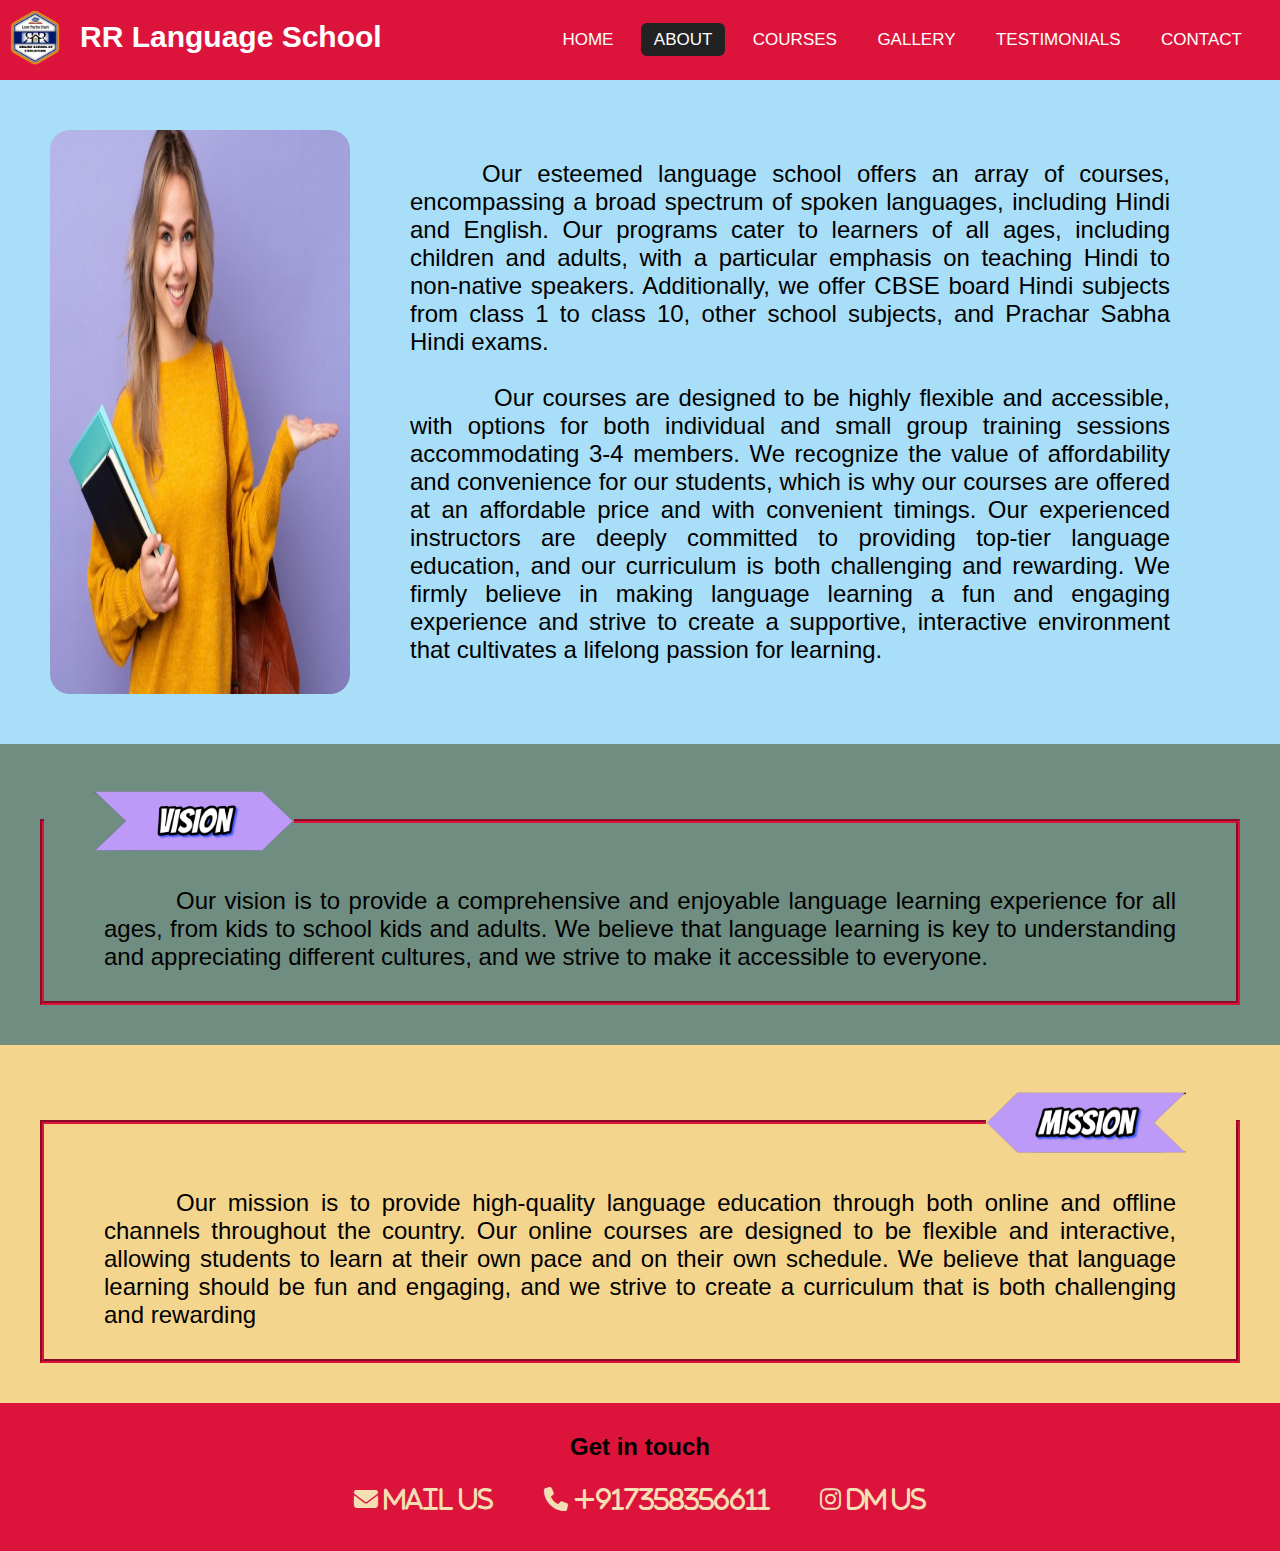
==== about.html @ 20aec18e "new file:   about.html 	new file:   contact.html 	new file:   courses.html 	new file:   feedback.htm" ====
<!DOCTYPE html>
<html>
    <head>
        <meta charset="utf-8">
        <meta name="viewport" content="width=device-width, initial-scale=1.0">
        <link rel="stylesheet" href="style.css">
        <link rel="stylesheet" href="https://cdnjs.cloudflare.com/ajax/libs/font-awesome/6.4.0/css/all.min.css">
        <link rel="icon" href="/images/logo.png">
        <title>RR School of Education</title>
    </head>
    <body>
    <!-- navbar -->
    <nav>
        <input type="checkbox" id="check">
        <label for="check" class="checkbtn">
            <i class="fas fa-bars"></i>
        </label>
        <label class="logo"><img src="images/logo.png" alt="logo" id="main-logo">RR Language School</label>
        <ul>
            <li><a href="index.html">Home</a></li>
            <li><a class="active" href="about.html">About</a></li>
            <li><a href="courses.html">Courses</a></li>
            <li><a href="gallery.html">Gallery</a></li>
            <li><a href="feedback.html">Testimonials</a></li>
            <li><a href="contact.html">Contact</a></li>
        </ul>
    </nav>
    <!-- navbar -->
    <section class="about">
        <img src="images/about-image.jpg"/>
        <p>&ensp;&ensp;&ensp;&ensp;&ensp;&ensp;Our esteemed language school offers an array of courses, encompassing a broad spectrum of spoken languages, including Hindi and English. Our programs cater to learners of all ages, including children and adults, with a particular emphasis on teaching Hindi to non-native speakers. Additionally, we offer CBSE board Hindi subjects from class 1 to class 10,  other school subjects, and Prachar Sabha Hindi exams. <br><br>&ensp;&ensp;&ensp;&ensp;&ensp;&ensp;&ensp;Our courses are designed to be highly flexible and accessible, with options for both individual and small group training sessions accommodating 3-4 members. We recognize the value of affordability and convenience for our students, which is why our courses are offered at an affordable price and with convenient timings. Our experienced instructors are deeply committed to providing top-tier language education, and our curriculum is both challenging and rewarding. We firmly believe in making language learning a fun and engaging experience and strive to create a supportive, interactive environment that cultivates a lifelong passion for learning.</p>

    </section>
    <section class="vision">
        <fieldset>
        <legend><img src="images/vision.png"/></legend>
        <p>&ensp;&ensp;&ensp;&ensp;&ensp;&ensp;Our vision is to provide a comprehensive and enjoyable language learning experience for all ages, from kids to school kids and adults. We believe that language learning is key to understanding and appreciating different cultures, and we strive to make it accessible to everyone.</p>
        </fieldset>
    </section>
    <div class="wrapper">
        <div class="dividing-canopy"></div>
    </div>
    <section class="mission">
        <fieldset>
        <legend><img src="images/mission.png"/></legend>
        <p>&ensp;&ensp;&ensp;&ensp;&ensp;&ensp;Our mission is to provide high-quality language education through both online and offline channels throughout the country. Our online courses are designed to be flexible and interactive, allowing students to learn at their own pace and on their own schedule. We believe that language learning should be fun and engaging, and we strive to create a curriculum that is both challenging and rewarding</p>
        </fieldset>
    </section>
    <!-- Footer -->
    <div class="footer">
        <h2>Get in touch</h2>
        <div class="social-icons">
            <a href="mailto:rrschoolofedu@gmail.com" target="_blank" class="fa-solid fa-envelope"> Mail Us</a>
            <a href="tel:+917358356611" target="_blank" class="fa-solid fa-phone"> +917358356611 </a>
            <a href="https://instagram.com/hindi_e_learning?utm_source=qr&igshid=NGExMmI2YTkyZg%3D%3D" target="_blank" class="fa-brands fa-instagram"> DM Us </a>
        </div>
    </div>
    <!-- Footer -->
    </body>
</html>
---- style.css ----
* {
    text-decoration: none;
    margin: 0;
    padding: 0;
    list-style: none;
    box-sizing: border-box;
}

body {
    margin: 0;
    padding: 0;
    font-family: Arial, Helvetica, sans-serif;
    scroll-behavior: smooth;
    overflow: scroll;

}


/* NavBar - Start */
nav{
    background: crimson;
    font-family: 'Gill Sans', 'Gill Sans MT', Calibri, 'Trebuchet MS', sans-serif;
    height: 80px;
    width: 100%;
    z-index: 1;
  }
  label.logo{
    color: white;
    font-size: 30px;
    line-height: 73px;
    padding: 0 10px;
    font-weight: bold;
  }
#main-logo {
    float: left;
    padding: 10px;
    width: 70px;
}

nav ul{
    float: right;
    margin-right: 20px;
}
nav ul li{
    display: inline-block;
    line-height: 80px;
    margin: 0 5px;
}
nav ul li a{
    color: white;
    font-size: 17px;
    padding: 7px 13px;
    border-radius: 6px;
    text-transform: uppercase;
}
a.active,a:hover{
    background: #222;
    transition: .5s;
}
.checkbtn{
    font-size: 30px;
    color: white;
    float: right;
    line-height: 80px;
    margin-right: 40px;
    cursor: pointer;
    display: none;
}
#check{
    display: none;
}
@media (max-width: 952px){
    label.logo{
      font-size: 20px;
      padding-left: 50px;
    }
    nav ul li a{
      font-size: 16px;
    }
}
@media (max-width: 858px){
    nav{
        position: relative;
        z-index: 3;
    }
    .checkbtn{
      display: block;
    }
    ul{
      position: fixed;
      width: 100%;
      height: 100vh;
      background: #2c3e50;
      top: 80px;
      left: -100%;
      text-align: center;
      transition: all .5s;
    }
    nav ul li{
      display: block;
      margin: 50px 0;
      line-height: 30px;
    }
    nav ul li a{
      font-size: 20px;
    }
    a:hover,a.active{
      background: none;
      color: #0082e6;
    }
    #check:checked ~ ul{
      left: 0;
    }
}
/* NavBar - End / Welcome Banner - Start */

.container {
    position: absolute;
    left: 0;
    top: 79px;
    width: 100%;
    height: 600px;
    animation: animate 16s step-start infinite;
    background-size: cover;
    background-position: center;
}

.outer {
    position: absolute;
    left: 0;
    top: 0;
    width: 100%;
    height: 600px;
    background-color: rgba(0, 0, 0, 0.5);
}

.details {
    position: absolute;
    left: 50%;
    top: 50%;
    transform: translate(-50%, -50%);
    text-align: center;
}

.details h1 {
    font-size: 3em;
    color: #fff;
    text-shadow: 0px 0px 4px black;
}
.details h2 {
    margin-top: 20px;
    margin-bottom: 20px;
    color: #fff;
    text-shadow: 0px 0px 4px black;
}
.details a {
    padding: 5px 10px;
    background-color: lightcoral;
    font-size: 18px;
    font-weight: bold;
    color: #fff;
    text-shadow: 0px 0px 4px black;
    border-radius: 5px;
}

.details a:hover {
    background-color: palevioletred;
}
.tel-num:hover span{
    display: none;
}
.tel-num:hover a:after{
    content: '📞 +917358356611';
}

@keyframes animate {
    0%, 100%{
        background-image: url('images/bg1.jpg');
    }
    25%{
        background-image: url('images/bg2.jpg');
    }
    50%{
        background-image: url('images/bg3.jpg');
    }
    75%{
        background-image: url('images/bg4.jpg');
    }
}

@media (max-width: 858px) {
    .container {
        position: absolute;
        z-index: 1;
    }
    
}

/* Welcome Banner - End / About - Start */

.quote {
    margin-top: 600px;
    width: 300px;
}

.about-text {
    font-size: 2em;
    margin-top: 600px;
}
.about-text p {
    text-align: left;
    font-size: .75em;
    margin-top: 30px;
    padding-left: 50px;
}

.about-block, .about {
    width: 100%;
    margin: 0 auto;
    padding: 80px;
    display: flex;
    justify-content: space-around;
    text-align: center;
    background: #F3FDE8;
}

@media (max-width: 858px) {
    .quote {
        width: 80%;
    }
    .about-text  h3 {
        margin-top: 35px;
    }
    .about-text{
        margin-top: 10px;
    }
    .about-block, .about {
        display: flex;
        flex-wrap: wrap;
        width: auto;
        padding: 15px;
        
    }
    
}

/* About - End / Poster Start */

.image-block {
    width: 100%; 
    padding: 80px 0;
    background-color: #ffe5e5;
}
.image-block h1 {
    padding-bottom: 70px;
    text-align: center;
}
.poster {
    display: flex;
    justify-content: space-around;
    flex-wrap: wrap;
}
.poster img {
    width: 200px;
    height: 300px;
    margin: 30px;
    box-shadow: 0 4px 8px 0 black, 0 6px 20px 0 black;
}

@media (max-width: 858px) {
    .image-block {
        padding: 30px;
    }
    .poster {
        flex-wrap: wrap;
    }
}


/* Poster End / Achive Start */

.achive-block {
    width: 100%;
    display: flex;
    justify-content: space-around;
    background-color: #FFBFBF;
    text-align: center;
    padding: 100px 20px;
}

.achive-block img {
    border: 5px solid crimson;
    border-radius: 50%;
    width: 100px;
}

.achive-block h3 {
    padding-top: 50px;
}

@media (max-width: 858px) {
    .achive-block {
        flex-wrap: wrap;
    }
    .achive-block h3 {
        padding-top: 20px;
        padding-bottom: 50px;
    }
}
/* Achive End / Footer Start */

.footer {
    padding: 30px;
    text-align: center;
    background-color: crimson;
}

.footer h2 {
    color: black;
    margin-bottom: 1rem
}

.social-icons a {
  color: wheat;
  font-size: 1.5rem;
  margin: 0 0.5rem;
  padding: 10px 15px;
}
  
.social-icons a:hover {
    background-color: #222;
    border-radius: 5px;
}

/* Footer End */


.about {
    width: 100%;
    margin: 0 auto;
    padding: 50px;
    display: flex;
    justify-content: space-around;
    text-align: center;
    background : #a9def9;
}
.about img {
    width: 300px;
    border-radius: 20px;
}
.vision {
    background: #708d81;
    padding: 40px;
}
.mission {
    background: #f4d58d;
    padding: 40px;
}
.about p, .vision p, .mission p {
    padding: 30px 60px;
    text-align: justify;
    font-size: 1.5em;  
}

.vision img, .mission img {
    width: 250px;
}
.vision img {
    padding-left: 50px;
    float: left;
}

.mission img{
    padding-right: 50px;
    float: right;
}
.mission legend {
    text-align: right;
}
fieldset {
    border-color: crimson;
    border-width: 4px;
}

@media (max-width: 858px) {
    .about {
        padding: 20px;
    }
    .about p, .vision p, .mission p {
        padding: 20px;
    } 
}
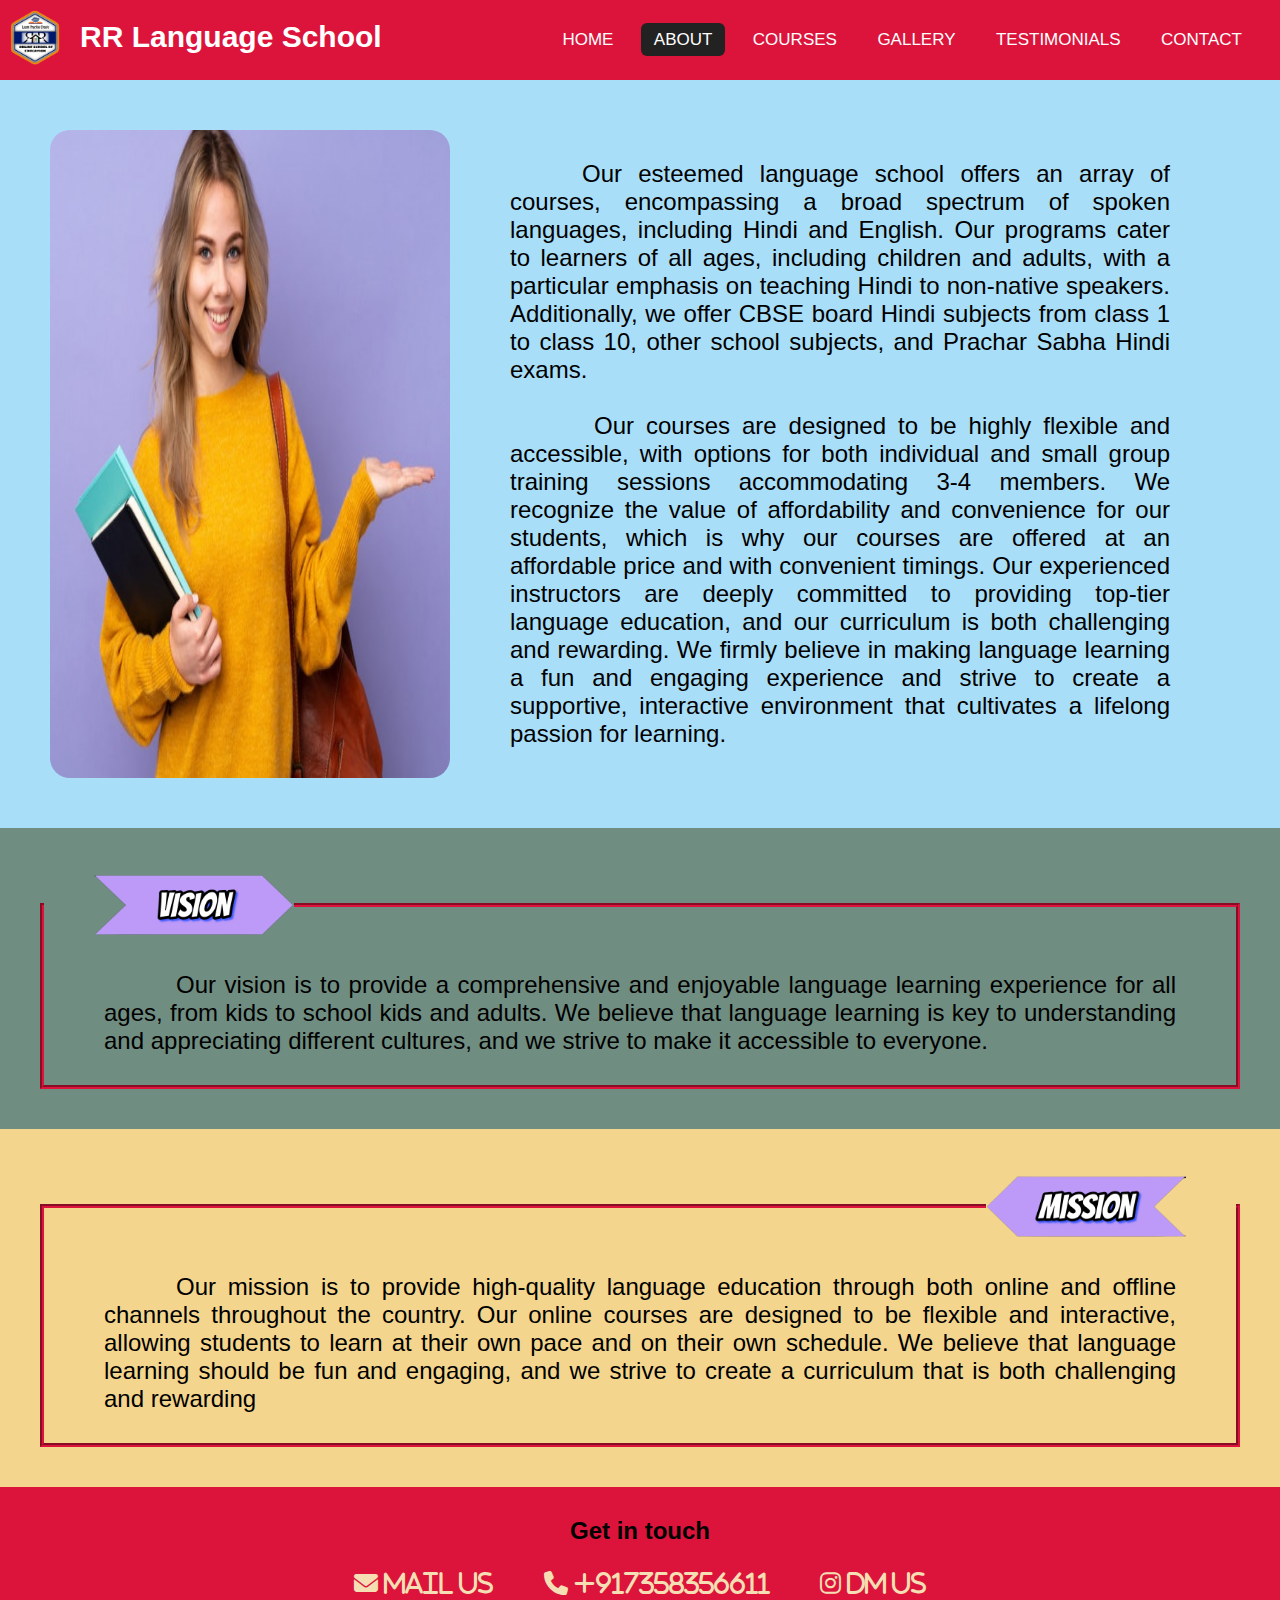
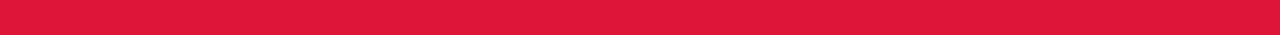
==== commit b4a96e1e: "modified:   about.html 	modified:   contact.html 	new file:   images/contact-us.png 	modified:   ind" ====
--- a/about.html
+++ b/about.html
@@ -26,7 +26,7 @@
         </ul>
     </nav>
     <!-- navbar -->
-    <section class="about">
+    <section class="about-page">
         <img src="images/about-image.jpg"/>
         <p>&ensp;&ensp;&ensp;&ensp;&ensp;&ensp;Our esteemed language school offers an array of courses, encompassing a broad spectrum of spoken languages, including Hindi and English. Our programs cater to learners of all ages, including children and adults, with a particular emphasis on teaching Hindi to non-native speakers. Additionally, we offer CBSE board Hindi subjects from class 1 to class 10,  other school subjects, and Prachar Sabha Hindi exams. <br><br>&ensp;&ensp;&ensp;&ensp;&ensp;&ensp;&ensp;Our courses are designed to be highly flexible and accessible, with options for both individual and small group training sessions accommodating 3-4 members. We recognize the value of affordability and convenience for our students, which is why our courses are offered at an affordable price and with convenient timings. Our experienced instructors are deeply committed to providing top-tier language education, and our curriculum is both challenging and rewarding. We firmly believe in making language learning a fun and engaging experience and strive to create a supportive, interactive environment that cultivates a lifelong passion for learning.</p>
 
--- a/style.css
+++ b/style.css
@@ -1,9 +1,17 @@
+:root {
+    --main-red: crimson;
+    --about-sec: #F3FDE8;
+    --image-sec: #ffe5e5;
+    --achive-sec: #FFBFBF;
+
+}
+
 * {
-    text-decoration: none;
-    margin: 0;
-    padding: 0;
-    list-style: none;
-    box-sizing: border-box;
+  text-decoration: none;
+  margin: 0;
+  padding: 0;
+  list-style: none;
+  box-sizing: border-box;
 }
 
 body {
@@ -18,11 +26,11 @@
 
 /* NavBar - Start */
 nav{
-    background: crimson;
+    background: var(--main-red);
     font-family: 'Gill Sans', 'Gill Sans MT', Calibri, 'Trebuchet MS', sans-serif;
     height: 80px;
     width: 100%;
-    z-index: 1;
+    z-index: 3;
   }
   label.logo{
     color: white;
@@ -55,7 +63,8 @@
 }
 a.active,a:hover{
     background: #222;
-    transition: .5s;
+    transition: .5s ease-in-out;
+    
 }
 .checkbtn{
     font-size: 30px;
@@ -72,7 +81,7 @@
 @media (max-width: 952px){
     label.logo{
       font-size: 20px;
-      padding-left: 50px;
+      padding-left: 25px;
     }
     nav ul li a{
       font-size: 16px;
@@ -86,7 +95,7 @@
     .checkbtn{
       display: block;
     }
-    ul{
+    nav ul{
       position: fixed;
       width: 100%;
       height: 100vh;
@@ -205,13 +214,13 @@
 
 .about-text {
     font-size: 2em;
-    margin-top: 600px;
+    margin-top: 600px;    
 }
 .about-text p {
     text-align: left;
     font-size: .75em;
     margin-top: 30px;
-    padding-left: 50px;
+    padding-left: 50px;   
 }
 
 .about-block, .about {
@@ -221,13 +230,19 @@
     display: flex;
     justify-content: space-around;
     text-align: center;
-    background: #F3FDE8;
+    background: var(--about-sec);
 }
 
 @media (max-width: 858px) {
     .quote {
         width: 80%;
     }
+    .about-text p {
+        font-size: .75em;
+        text-align: justify;
+        padding: 0 25px;
+        line-height: 2cap; 
+    }
     .about-text  h3 {
         margin-top: 35px;
     }
@@ -235,10 +250,12 @@
         margin-top: 10px;
     }
     .about-block, .about {
+        margin-top: 30px;
         display: flex;
         flex-wrap: wrap;
         width: auto;
-        padding: 15px;
+        padding: 10px;
+        padding-bottom: 30px;
         
     }
     
@@ -249,7 +266,7 @@
 .image-block {
     width: 100%; 
     padding: 80px 0;
-    background-color: #ffe5e5;
+    background-color: var(--image-sec);
 }
 .image-block h1 {
     padding-bottom: 70px;
@@ -283,7 +300,7 @@
     width: 100%;
     display: flex;
     justify-content: space-around;
-    background-color: #FFBFBF;
+    background-color: var(--achive-sec);
     text-align: center;
     padding: 100px 20px;
 }
@@ -312,7 +329,7 @@
 .footer {
     padding: 30px;
     text-align: center;
-    background-color: crimson;
+    background-color: var(--main-red);
 }
 
 .footer h2 {
@@ -335,7 +352,7 @@
 /* Footer End */
 
 
-.about {
+.about-page {
     width: 100%;
     margin: 0 auto;
     padding: 50px;
@@ -344,8 +361,9 @@
     text-align: center;
     background : #a9def9;
 }
-.about img {
-    width: 300px;
+.about-page img {
+    width: 400px;
+    height: auto;
     border-radius: 20px;
 }
 .vision {
@@ -356,7 +374,7 @@
     background: #f4d58d;
     padding: 40px;
 }
-.about p, .vision p, .mission p {
+.about-page p, .vision p, .mission p {
     padding: 30px 60px;
     text-align: justify;
     font-size: 1.5em;  
@@ -383,10 +401,237 @@
 }
 
 @media (max-width: 858px) {
-    .about {
+    .about-page {
         padding: 20px;
-    }
-    .about p, .vision p, .mission p {
+        flex-wrap: wrap;
+    }
+    .about-page img {
+        height: auto;
+    }
+    .about-page p, .vision p, .mission p {
         padding: 20px;
+        font-size: 1.3em;
+        text-align: justify;
+        line-height: 2cap; 
     } 
+}
+
+#contact-page {
+  width: 100%;
+  height: 100%;
+  padding-bottom: 120px;
+  background-color: #555;
+}
+
+.section-header {
+  text-align: center;
+  margin: 0 auto;
+  padding: 40px;
+  margin-bottom: 40px;
+  font: 300 60px 'Oswald', sans-serif;
+  color: #fff;
+  text-transform: uppercase;
+  letter-spacing: 6px;
+}
+
+.contact-wrapper {
+  display: flex;
+  flex-direction: row;
+  align-items: center;
+  justify-content: space-between;
+  margin: 0 auto;
+  padding: 50px;
+  position: relative;
+  max-width: 1000px;
+  background-color: #fff;
+  border-radius: 20px;
+}
+.left-pane {
+  display: block;
+  max-width: 500px;
+  align-items: center;
+}
+.chat-girl {
+  max-width: 400px;
+}
+
+.direct-contact-container {
+  margin: auto 0;
+  max-width: 500px;
+}
+  
+/* Location, Phone, Email Section */
+.contact-list {
+  list-style-type: none;
+  margin-top: 20px;
+  margin-left: -30px;
+  padding-right: 20px;
+}
+  
+.list-item {
+  line-height: 5;
+  color: #111;
+  
+}
+  
+.contact-text {
+  font: 300 18px 'Lato', sans-serif;
+  letter-spacing: 1.9px;
+  color: #222;
+  
+}
+
+.place {
+  margin-left: 62px;
+}
+
+.phone {
+  margin-left: 56px;
+}
+
+.gmail {
+  margin-left: 53px;
+}
+
+.contact-text a {
+  color: #222;
+  text-decoration: none;
+  transition-duration: 0.2s;
+}
+
+.contact-text a:hover {
+  color: #fff;
+  background-color: #000;
+  text-decoration: none;
+  padding: 5px;
+  border-radius: 5px;
+}
+
+/* Social Media Icons */
+.social-media-list {
+  position: relative;
+  font-size: 22px;
+  text-align: center;
+  width: 100%;
+  margin: 0 auto;
+  padding: 0;
+}
+
+.social-media-list li a {
+  color: #fff;
+}
+
+.social-media-list li {
+  position: relative; 
+  display: inline-block;
+  height: 60px;
+  width: 60px;
+  margin: 10px 3px;
+  line-height: 60px;
+  border-radius: 50%;
+  color: #fff;
+  background-color: rgb(27,27,27);
+  cursor: pointer; 
+  transition: all .2s ease-in-out;
+}
+
+.social-media-list li:after {
+  /*content: '';*/
+  position: absolute;
+  top: 0;
+  left: 0;
+  width: 60px;
+  height: 60px;
+  line-height: 60px;
+  border-radius: 50%;
+  opacity: 0;
+  box-shadow: 0 0 0 1px #555;
+  transition: all .2s ease-in-out;
+}
+
+.social-media-list li:hover {
+  background-color: #fff; 
+}
+
+
+.social-media-list li:hover:after {
+  opacity: 1;  
+  transform: scale(1.12);
+  transition-timing-function: cubic-bezier(0.37,0.74,0.15,1.65);
+}
+
+.social-media-list li:hover a {
+  color: #000;
+}
+
+.copyright {
+  font: 200 14px bold 'Oswald', sans-serif;
+  color: #555;
+  letter-spacing: 1px;
+  text-align: center;
+  padding-top: 10px;
+}
+
+hr {
+  border-color: rgb(255, 255, 255);
+}
+  
+/* Begin Media Queries*/
+@media screen and (max-width: 850px) {
+  .contact-wrapper {
+    display: flex;
+    flex-direction: column;
+    margin: 0 40px;
+  }
+  .direct-contact-container, .left-pane {
+    margin: 0 auto;
+  }
+  .direct-contact-container {
+    margin-top: 0px;
+    max-width: 300px;
+  }
+  .social-media-list li {
+    height: 60px;
+    width: 60px;
+    line-height: 60px;
+  }
+  .social-media-list li:after {
+    width: 60px;
+    height: 60px;
+    line-height: 60px;
+  }
+}
+
+@media screen and (max-width: 569px) {
+  .contact-wrapper {
+    margin: 0 20px;
+  }
+  .chat-girl {
+    max-width: 280px;
+  }
+
+  .direct-contact-container {
+    float: none;
+    margin: 0 auto;
+  }  
+  
+  .direct-contact-container {
+    margin-top: 60px;
+    max-width: 280px;
+  }  
+  .social-media-list {
+    left: 0;
+  }
+  .social-media-list li {
+    height: 55px;
+    width: 55px;
+    line-height: 55px;
+    font-size: 2rem;
+  }
+  .social-media-list li:after {
+    width: 55px;
+    height: 55px;
+    line-height: 55px;
+  }
+  
 }